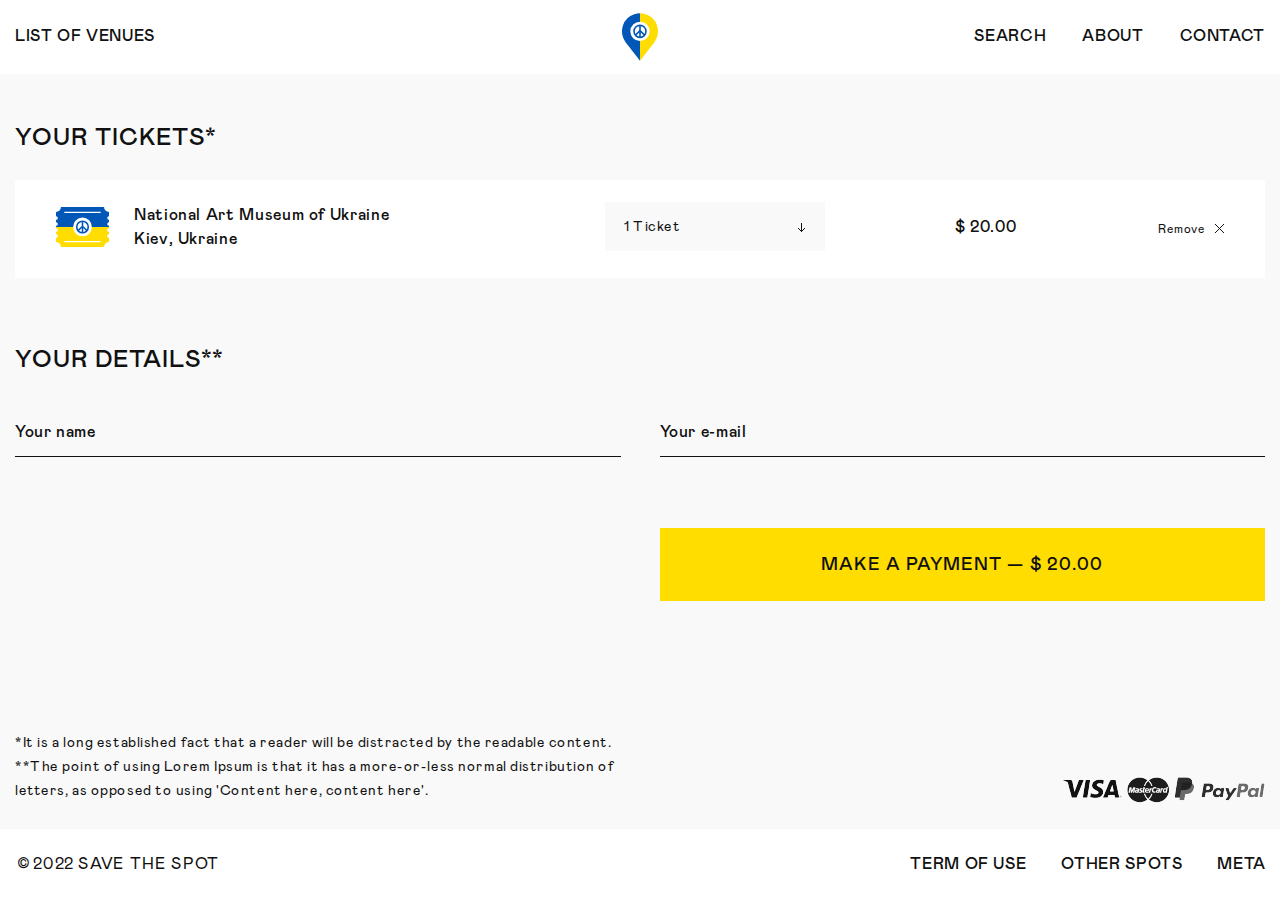
==== checkout.html @ 47de00b7 "init" ====
<!DOCTYPE html>
<html lang="en">
<head>
    <meta charset="UTF-8">
    <link rel="stylesheet" href="assets/css/style.min.css">
    
    <!-- Useful meta tags -->
    <meta http-equiv="x-ua-compatible" content="ie=edge">
    <meta name="viewport" content="width=device-width, initial-scale=1, shrink-to-fit=no">
    <meta name="robots" content="index, follow">
    <meta name="google" content="notranslate">
    <meta name="format-detection" content="telephone=no">
    <meta name="description" content="">
    
    <title>Checkout</title>
</head>
<body style="--header: 74px">

    <header class="header">
        <div class="container">
    
    
            <div class="header__row mini">
                <div>
                    <a class="header__left onMob" href="./list.html">Venues</a>
                    <a class="header__left onDesc" href="./list.html">List of Venues</a>
                </div>
    
                <a href="/" class="header__center">
                    <img class="header__logo-mini" src="assets/images/LOGO_LIM.svg" alt="" width="36" height="48">
                </a>
    
                <nav class="header__nav close-nav">
                    <div class="header__nav-close close-nav">
                        <img class="close-nav" src="assets/images/closeWhite.svg" alt="">
                    </div>
                    <ul>
                        <li><a href="#">Search</a></li>
                        <li><a href="#">About</a></li>
                        <li><a href="#">Contact</a></li>
                    </ul>
                </nav>
                <div class="burger onMob">
                    <img src="assets/images/burger.png" alt="">
                </div>
            </div>
        </div>
    </header>

    <main >
        
        
        <section>
            <div class="container">
                <div class="checkout section-offset">
                    <h2>your tickets*</h2>
                    <ul class="checkout__tickets-list">
                        <li>
                            <img class="mob-order-1" src="assets/images/LOGO_TICKET.svg" alt="" width="53" height="40">
                            <h4 class="mob-order-2">
                                National Art Museum of Ukraine
                               <span> Kiev, Ukraine</span>
                            </h4>
                            <select class="selectCard mob-order-4">
                                <option value="1 Ticket">1 Ticket</option>
                                <option value="2 Tickets">2 Tickets</option>
                                <option value="3 Tickets">3 Tickets</option>
                                <option value="4 Tickets">4 Tickets</option>
                                <option value="5 Tickets">5 Tickets</option>
                            </select>
                            <div class="checkout__tickets-price mob-order-5">$ 20.00</div>
                            <div class="checkout__tickets-remove mob-order-3">Remove</div>
                        </li>
                    </ul>
                </div>
        
                <div class="section-offset form" style="--paddingDesc: 8px 0 0 0;--paddingMob: 19px 0 0 0">
                    <h2>your details**</h2>
                    <div class="form__form">
                        <div class="form__line">
                            <div>
                                <input type="text" class="input_line" placeholder="Your name">
                            </div>
                            <div>
                                <input type="text" class="input_line" placeholder="Your e-mail">
                            </div>
                            <div></div>
                            <button class="btn btn-yellow">make a payment — $ 20.00</button>
                        </div>
                    </div>
                </div>
        
                <div class="paymentPs">
                    <div class="paymentPs-text">
                        <p>*It is a long established fact that a reader will be distracted by the readable content.</p>
                        <p>**The point of using Lorem Ipsum is that it has a more-or-less normal distribution of letters,
                            as opposed to using 'Content here, content here'.</p>
                    </div>
                    <div class="paymentPs-icons">
                        <img src="assets/images/payment.png" alt="">
                    </div>
                </div>
            </div>
        </section>
        
        
    </main>

    
    
    <footer class="footer">
        <div class="container">
            <div class="footer__wrp">
                <div>
                    <span style="transform: scale(1.5) translateY(2px);display: inline-block">©</span>
                    2022 save the spot
                </div>
                <ul class="onDesc">
                    <li><a href="#">term of use</a></li>
                    <li><a href="#">other spots</a></li>
                    <li><a href="#">meta</a></li>
                </ul>
            </div>
        </div>
    </footer>

    <script src="https://code.jquery.com/jquery-3.6.0.min.js" integrity="sha256-/xUj+3OJU5yExlq6GSYGSHk7tPXikynS7ogEvDej/m4=" crossorigin="anonymous"></script>
    <script src="assets/js/app.js"></script>
</body>
</html>
---- assets/css/style.min.css ----
@font-face {
  font-family: "Mabry Pro";
  src: url("../fonts/woff/MabryPro-Bold.woff2") format("woff2"), url("../fonts/woff/MabryPro-Bold.woff") format("woff");
  font-weight: bold;
  font-style: normal;
  font-display: swap;
}
@font-face {
  font-family: "Mabry Pro";
  src: url("../fonts/woff/MabryPro-Black.woff2") format("woff2"), url("../fonts/woff/MabryPro-Black.woff") format("woff");
  font-weight: 900;
  font-style: normal;
  font-display: swap;
}
@font-face {
  font-family: "Mabry Pro Italic";
  src: url("../fonts/woff/MabryPro-BlackItalic.woff2") format("woff2"), url("../fonts/woff/MabryPro-BlackItalic.woff") format("woff");
  font-weight: 900;
  font-style: italic;
  font-display: swap;
}
@font-face {
  font-family: "Mabry Pro";
  src: url("../fonts/woff/MabryPro-Regular.woff2") format("woff2"), url("../fonts/woff/MabryPro-Regular.woff") format("woff");
  font-weight: normal;
  font-style: normal;
  font-display: swap;
}
@font-face {
  font-family: "Mabry Pro";
  src: url("../fonts/woff/Mabry Pro Medium.woff2") format("woff2");
  font-weight: 500;
  font-style: normal;
  font-display: swap;
}
@font-face {
  font-family: "Mabry Pro Italic";
  src: url("../fonts/woff/Mabry Pro Medium Italic.woff2") format("woff2");
  font-weight: 500;
  font-style: italic;
  font-display: swap;
}
@font-face {
  font-family: "Mabry Pro Italic";
  src: url("../fonts/woff/Mabry Pro Light Italic.woff2") format("woff2");
  font-weight: 300;
  font-style: italic;
  font-display: swap;
}
@font-face {
  font-family: "Mabry Pro";
  src: url("../fonts/woff/Mabry Pro Light.woff2") format("woff2");
  font-weight: 300;
  font-style: normal;
  font-display: swap;
}
@font-face {
  font-family: "Mabry Pro Italic";
  src: url("../fonts/woff/Mabry Pro Italic.woff2") format("woff2");
  font-weight: 400;
  font-style: italic;
  font-display: swap;
}
html, body, div, span, applet, object, iframe,
h1, h2, h3, h4, h5, h6, p, blockquote, pre,
a, abbr, acronym, address, big, cite, code,
del, dfn, em, img, ins, kbd, q, s, samp,
small, strike, strong, sub, sup, tt, var,
b, u, i, center,
dl, dt, dd, ol, ul, li,
fieldset, form, label, legend,
table, caption, tbody, tfoot, thead, tr, th, td,
article, aside, canvas, details, embed,
figure, figcaption, footer, header, hgroup,
menu, nav, output, ruby, section, summary,
time, mark, audio, video {
  margin: 0;
  padding: 0;
  border: 0;
  font-size: 100%;
  font: inherit;
  text-decoration: none;
  vertical-align: baseline;
}

/* HTML5 display-role reset for older browsers */
article, aside, details, figcaption, figure,
footer, header, hgroup, menu, nav, section {
  display: block;
}

body {
  line-height: 1;
}

ol, ul {
  list-style: none;
}

blockquote, q {
  quotes: none;
}

blockquote:before, blockquote:after,
q:before, q:after {
  content: "";
  content: none;
}

table {
  border-collapse: collapse;
  border-spacing: 0;
}

/*
 * Custom Select jQuery Plugin Base
 */
.custom-select {
  position: relative;
  min-width: 220px;
  display: flex;
  padding: 0 30px 0 19px;
  background: #fff;
  height: 49px;
  font-family: inherit;
  font-size: 14px;
  line-height: 24px;
  align-items: center;
}
.custom-select.custom-select--active:after {
  transform: rotate(180deg);
}
.custom-select:after {
  content: "";
  position: absolute;
  top: 21px;
  right: 20px;
  width: 7px;
  height: 9px;
  pointer-events: none;
  transition: 0.2s;
  display: block;
  background: url("../images/arrow.png") center/contain no-repeat;
}
.custom-select__option {
  overflow: hidden;
  box-sizing: border-box;
  display: block;
  width: 100%;
  padding: 0;
  background-color: transparent;
  border-radius: 0;
  font-family: inherit;
  white-space: nowrap;
  text-align: left;
  outline: none;
  border: none;
  text-overflow: ellipsis;
  cursor: pointer;
  user-select: none;
  -webkit-appearance: none;
  -moz-appearance: none;
  appearance: none;
  font-size: 14px;
  line-height: 24px;
}
.custom-select__option-wrap {
  position: relative;
}
.custom-select__input {
  box-sizing: border-box;
  display: block;
  width: 100%;
  padding: 0;
  border-width: 1px 0;
  border-style: solid;
  border-radius: 0;
  font-family: inherit;
  -webkit-appearance: none;
  -moz-appearance: none;
  appearance: none;
}
.custom-select__dropdown {
  position: absolute;
  box-sizing: border-box;
  width: 100%;
  top: 100%;
  background: #fff;
  left: 0;
  z-index: 1005;
  padding: 10px 10px 10px 19px;
  box-shadow: 0 6px 5px rgba(201, 201, 201, 0.55);
}
.custom-select__dropdown .custom-select__option {
  margin-bottom: 10px;
}
.custom-select--dropup .custom-select__dropdown {
  top: auto;
  bottom: 100%;
}

body, html {
  width: 100%;
  max-width: 100vw;
  overflow-x: hidden;
}

body {
  font-size: 16px;
  font-family: "Mabry Pro";
  font-weight: 400;
}

* {
  color: #111111;
  box-sizing: border-box;
  letter-spacing: 0.04em;
  font-family: "Mabry Pro";
}

button {
  border: none;
  cursor: pointer;
}

.center, .list__item-img, .home, .btn-blue, .btn-yellow {
  display: flex;
  align-items: center;
  justify-content: center;
}

main {
  background: #F9F9F9;
}

.container {
  padding: 0 15px;
  max-width: 1390px;
  margin: 0 auto;
}

.btn {
  cursor: pointer;
}

input {
  outline: none;
}

:root {
  --paddingDesc: 52px 0;
  --marginDesc: 0px 0;
  --paddingMob: 27px 0 00px;
  --marginMob: 0 0;
}

@media (min-width: 1150px) {
  .section-offset {
    margin: var(--marginDesc);
    padding: var(--paddingDesc);
  }
}
@media (max-width: 1150px) {
  .section-offset {
    margin: var(--marginMob);
    padding: var(--paddingMob);
  }
}

.h5, .header__row * {
  font-weight: 500;
  text-transform: uppercase;
}

h2 {
  font-size: 24px;
  font-weight: 500;
  text-transform: uppercase;
  margin-bottom: 30px;
}

.input_line {
  font-size: 16px;
  line-height: 24px;
  font-weight: 500;
  letter-spacing: 0.04em;
  height: 50px;
  color: #111111;
  padding-left: 0;
  background: none;
  width: 100%;
  border: none;
  border-bottom: 1px solid #111111;
}
.input_line::placeholder {
  color: #111111;
}

.bottomLine, .tabs ul li:before, .header__left:before, .hoverBottomLine:before, .footer ul a:before, .header__nav ul a:before {
  content: "";
  position: absolute;
  width: 100%;
  height: 2px;
  background: #111111;
  transform: scaleX(0);
  transition-delay: 0.45s;
  transition: transform 0.3s;
}

.hoverBottomLine, .footer ul a, .header__nav ul a {
  position: relative;
}
.hoverBottomLine:before, .footer ul a:before, .header__nav ul a:before {
  bottom: -4px;
  left: 0;
}
@media (min-width: 1150px) {
  .hoverBottomLine:hover:before, .footer ul a:hover:before, .header__nav ul a:hover:before {
    transform: scaleX(1);
  }
}

.header {
  background: #fff;
}
.header__row {
  display: grid;
  grid-template-columns: 1fr 363px 1fr;
  padding: 28px 0;
}
.header__row.mini {
  padding: 28px 0 13px;
}
.header__left {
  position: relative;
}
.header__left:before {
  bottom: -4px;
  left: 0;
}
.header__left.active:before {
  transform: scale(1);
}
.header__center {
  display: flex;
  align-items: flex-start;
  justify-content: center;
  margin-top: 3px;
}
.header__center img:nth-child(2) {
  margin: -13px -2px 0;
}
.header__logo-mini {
  margin-top: -18px;
}
.header__nav {
  display: flex;
  justify-content: flex-end;
}
.header__nav ul {
  display: flex;
}
.header__nav ul a {
  margin-left: 36px;
  position: relative;
}

.text-blue {
  color: #0057b7;
}

.text-yellow {
  color: #ffdd00;
}

.btn-yellow {
  background: #ffdd00;
  transition: 0.3s;
}
.btn-yellow:hover {
  background-color: #dbbe00;
}

.btn-blue {
  background: #0057b7;
  color: #fff;
  transition: 0.3s;
}
.btn-blue:hover {
  background-color: #004693;
}

.home {
  flex-direction: column;
  min-height: calc(100vh - 215px);
  padding: 0 0 19px 0;
  margin-bottom: -19px;
}
.home__title {
  font-size: 62px;
  line-height: 1.15em;
  letter-spacing: 0;
  font-weight: 700;
  text-transform: uppercase;
  padding: 0 20px;
  text-align: center;
}
@media (max-width: 1380px) {
  .home__title {
    font-size: calc(30px + 32 * (100vw - 320px) / 1390);
  }
}
.home__title * {
  letter-spacing: 0;
}
.home__btn {
  max-width: 400px;
  width: 100%;
  height: 73px;
  font-size: 24px;
  font-weight: 700;
  text-transform: uppercase;
  margin: 93px auto 0;
}

.tabs {
  height: 115px;
}
.tabs ul {
  display: flex;
  justify-content: space-between;
  align-items: center;
  line-height: 72px;
}
.tabs ul a {
  font-size: 24px;
  font-weight: 700;
  text-transform: uppercase;
}
.tabs ul li {
  position: relative;
}
.tabs ul li:before {
  bottom: 21px;
  left: 0;
}
.tabs ul li.active:before {
  transform: scaleX(1);
}

.list__wrp {
  margin-top: -15px;
  padding-bottom: 120px;
  display: grid;
  grid-template-columns: repeat(4, 1fr);
  grid-row-gap: 48px;
  grid-column-gap: 40px;
}
.list__item .sel {
  width: calc(100% - 70px);
  min-width: calc(100% - 70px);
}
.list__item .sel .custom-select {
  min-width: initial;
}
.list__item-img {
  height: 254px;
  width: 100%;
  background: #fff;
}
.list__item-img img {
  object-fit: contain;
  max-width: 100%;
  max-height: 100%;
}
.list__item h4 {
  line-height: 24px;
  font-weight: 500;
  margin: 11px 0 23px 0;
  padding-right: 15px;
}
.list__item-row {
  display: flex;
  align-items: center;
  justify-content: space-between;
}
.list__item-price {
  white-space: nowrap;
  font-size: 14px;
  font-weight: 500;
  transform: translate(1px, 1px);
}
.list__item .btn {
  height: 49px;
  width: 100%;
  font-size: 14px;
  font-weight: 400;
  text-transform: uppercase;
  margin-top: 23px;
}
.list__item .btn-yellow {
  font-weight: 500;
}
.list__item .btn-check {
  display: none;
}
.list__item.selected .btn-check {
  display: flex;
}
.list__item.selected .btn-supp {
  display: none;
}

.burger {
  cursor: pointer;
}

.checkout .custom-select {
  background: #f9f9f9;
}
.checkout__tickets-list li {
  display: grid;
  grid-template-columns: 58px 1fr 220px 259px 100px;
  grid-gap: 20px;
  align-items: center;
  background: #fff;
  padding: 22px 41px 27px;
  margin-bottom: 10px;
}
.checkout__tickets-list li h4 {
  max-width: 260px;
  font-weight: 500;
  line-height: 24px;
}
.checkout__tickets-price {
  text-align: center;
  font-weight: 500;
  padding-left: 22px;
}
.checkout__tickets-remove {
  cursor: pointer;
  font-size: 12px;
  display: flex;
  margin: 4px 0 0 0;
  align-items: center;
  justify-content: flex-end;
}
.checkout__tickets-remove:after {
  content: "";
  position: relative;
  display: block;
  width: 9px;
  height: 9px;
  margin-left: 10px;
  background: url("../images/close.png") center/contain no-repeat;
}

.form__line {
  display: grid;
  grid-template-columns: repeat(2, 1fr);
  grid-row-gap: 71px;
  grid-column-gap: 39px;
}
.form__form {
  padding: 5px 0 0 0;
}
.form .btn {
  height: 73px;
  font-size: 18px;
  font-weight: 500;
  text-transform: uppercase;
  letter-spacing: 0.06em;
}

.paymentPs {
  display: grid;
  grid-template-columns: repeat(2, 1fr);
  grid-gap: 30px;
  margin-top: 130px;
  padding-bottom: 26px;
}
.paymentPs-text {
  font-size: 14px;
  line-height: 24px;
  max-width: 630px;
}
.paymentPs-icons {
  display: flex;
  justify-content: flex-end;
  align-items: flex-end;
}
.paymentPs-icons img {
  width: fit-content;
  height: fit-content;
}

.footer {
  width: 100%;
  background: #fff;
  padding-bottom: 5px;
}
.footer__wrp {
  display: flex;
  align-items: center;
  justify-content: space-between;
  height: 69px;
  margin: 0 -1px 0 4px;
  text-transform: uppercase;
}
.footer ul {
  display: flex;
  align-items: center;
}
.footer ul a {
  margin-left: 35px;
  font-weight: 500;
}

@media (min-width: 1150px) {
  .onMob {
    display: none !important;
  }
}
@media (max-width: 1150px) {
  .onDesc {
    display: none !important;
  }

  .mob-order-1 {
    order: 1;
  }

  .mob-order-2 {
    order: 2;
  }

  .mob-order-3 {
    order: 3;
  }

  .mob-order-4 {
    order: 4;
  }

  .mob-order-5 {
    order: 5;
  }

  .mob-order-6 {
    order: 6;
  }

  .mob-order-7 {
    order: 7;
  }

  .burger {
    margin-left: auto;
  }

  .header__nav {
    position: fixed;
    top: 0;
    right: 0;
    width: 100vw;
    height: 100vh;
    z-index: 1111;
    background: rgba(0, 0, 0, 0.52);
    opacity: 0;
    visibility: hidden;
    transition: 0.4s;
  }
  .header__nav-close {
    position: absolute;
    top: 0;
    right: -330px;
    height: 50px;
    display: flex;
    align-items: center;
    justify-content: center;
    background: #ffdd00;
    cursor: pointer;
    width: 250px;
    transition: 0.4s;
  }
  .header__nav ul {
    position: absolute;
    top: 50px;
    right: -330px;
    flex-direction: column;
    padding: 0;
    align-items: start;
    background: #fff;
    width: 250px;
    box-shadow: 0 0 5px rgba(0, 0, 0, 0.13);
    height: 100vh;
    overflow-y: auto;
    transition: 0.4s;
  }
  .header__nav ul li {
    width: 100%;
  }
  .header__nav ul li:last-child {
    border-bottom: 1px solid rgba(0, 0, 0, 0.18);
  }
  .header__nav ul a {
    padding: 20px;
    margin-left: 0;
    width: 100%;
    display: block;
    border-top: 1px solid rgba(0, 0, 0, 0.18);
    transition: 0.3s;
  }
  .header__nav ul a:hover {
    background: #eeeeee;
  }
  .header__nav.active {
    opacity: 1;
    visibility: visible;
  }
  .header__nav.active ul {
    right: 0;
  }
  .header__nav.active .header__nav-close {
    right: 0;
  }

  .checkout__tickets-remove {
    padding-top: 1px;
  }
  .checkout__tickets-remove:after {
    content: none;
  }
  .checkout__tickets-price {
    align-items: center;
    justify-content: flex-end;
    display: flex;
    height: 100%;
  }
  .checkout__tickets-list {
    width: calc(100% + 36px);
    margin-left: -18px;
  }
  .checkout__tickets-list li {
    padding: 22px 18px 24px 18px;
    grid-template-columns: 70px calc(100% - 170px) 100px;
    align-items: start;
    grid-column-gap: 0;
    grid-row-gap: 15px;
  }
  .checkout__tickets-list li h4 {
    line-height: 18px;
  }
  .checkout__tickets-list li h4 span {
    font-size: 14px;
    display: block;
    font-weight: 400;
    padding-top: 1px;
  }
  .checkout .custom-select {
    order: 4;
    grid-column: 2/3;
    max-width: 220px;
    min-width: 160px;
  }

  .list__wrp {
    grid-template-columns: repeat(3, 1fr);
    grid-gap: 25px;
  }

  .tabs ul a {
    font-size: 20px;
  }
}
@media (max-width: 750px) {
  h2 {
    font-size: 16px;
  }

  .home {
    height: initial;
  }
  .home__title {
    height: calc(100vh - 142px - 73px - 74px);
    display: flex;
    flex-direction: column;
    align-items: center;
    justify-content: center;
    padding: 0;
    letter-spacing: -0.8px;
  }
  .home__title * {
    letter-spacing: -0.8px;
  }
  .home__btn {
    margin-top: 0;
  }

  .container {
    padding: 0 18px;
  }

  .header__row {
    grid-template-columns: 1fr 150px 1fr;
    padding: 23px 0;
  }
  .header__row.mini {
    padding: 23px 0 11px;
  }
  .header__logo-mini {
    margin-top: -15px;
  }
  .header__center img {
    width: 31px;
    height: 40px;
  }
  .header__center img:nth-child(2) {
    width: 158px;
    height: 103px;
    margin: -5px -21px;
  }

  .h5, .header__row * {
    font-size: 14px;
    font-weight: 400;
  }

  .tabs {
    height: initial;
  }

  .tabs ul a {
    font-size: 16px;
  }

  .form__line {
    grid-template-columns: 1fr;
    grid-gap: 10px;
  }
  .form__form {
    margin-top: -21px;
  }
  .form .btn {
    font-size: 16px;
    margin-top: 27px;
    height: 61px;
  }

  .input_line {
    font-size: 14px;
  }

  .paymentPs {
    grid-template-columns: 1fr;
    margin-top: 23px;
    grid-gap: 54px;
  }
  .paymentPs-icons {
    order: -1;
  }
  .paymentPs-icons img {
    width: 168px;
  }
  .paymentPs-text {
    font-size: 12px;
    line-height: 18px;
    padding-right: 15px;
  }

  .footer__wrp {
    font-size: 14px;
    margin: 0 -1px 0 3px;
    height: 62px;
  }

  .list__wrp {
    display: flex;
    justify-content: space-between;
    flex-wrap: wrap;
    grid-gap: 19px;
    grid-row-gap: 44px;
    padding-bottom: 71px;
  }
  .list__wrp > div {
    width: calc(50% - 10px);
  }

  .list__item-img {
    height: 155px;
  }
  .list__item-img img {
    max-width: 70%;
  }

  .list-tabs ul {
    line-height: 59px;
  }
  .list-tabs ul li:before {
    bottom: 14px;
    left: 0;
  }

  .list__wrp {
    margin-top: 28px;
  }
  .list__wrp .custom-select {
    padding: 0 28px 0 14px;
  }
  .list__wrp .custom-select:after {
    right: 13px;
  }

  .list__item h4 {
    font-size: 14px;
    padding-right: 0;
    line-height: 19px;
    font-weight: 500;
    margin: 17px 0 13px 0;
  }
  .list__item h4 span {
    display: block;
    font-weight: 400;
    margin-top: -1px;
  }
  .list__item .btn {
    margin-top: 12px;
  }
  .list__item .btn-check {
    font-size: 0;
  }
  .list__item .btn-check:After {
    content: "Checkout";
    font-size: 14px;
  }
}
@media (min-width: 550px) {
  .sm-mob {
    display: none !important;
  }
}
@media (max-width: 550px) {
  .sm-desc {
    display: none !important;
  }
}
@media (max-width: 350px) {
  .tabs ul a {
    font-size: 14px;
  }

  .checkout .custom-select {
    min-width: 140px;
  }
}
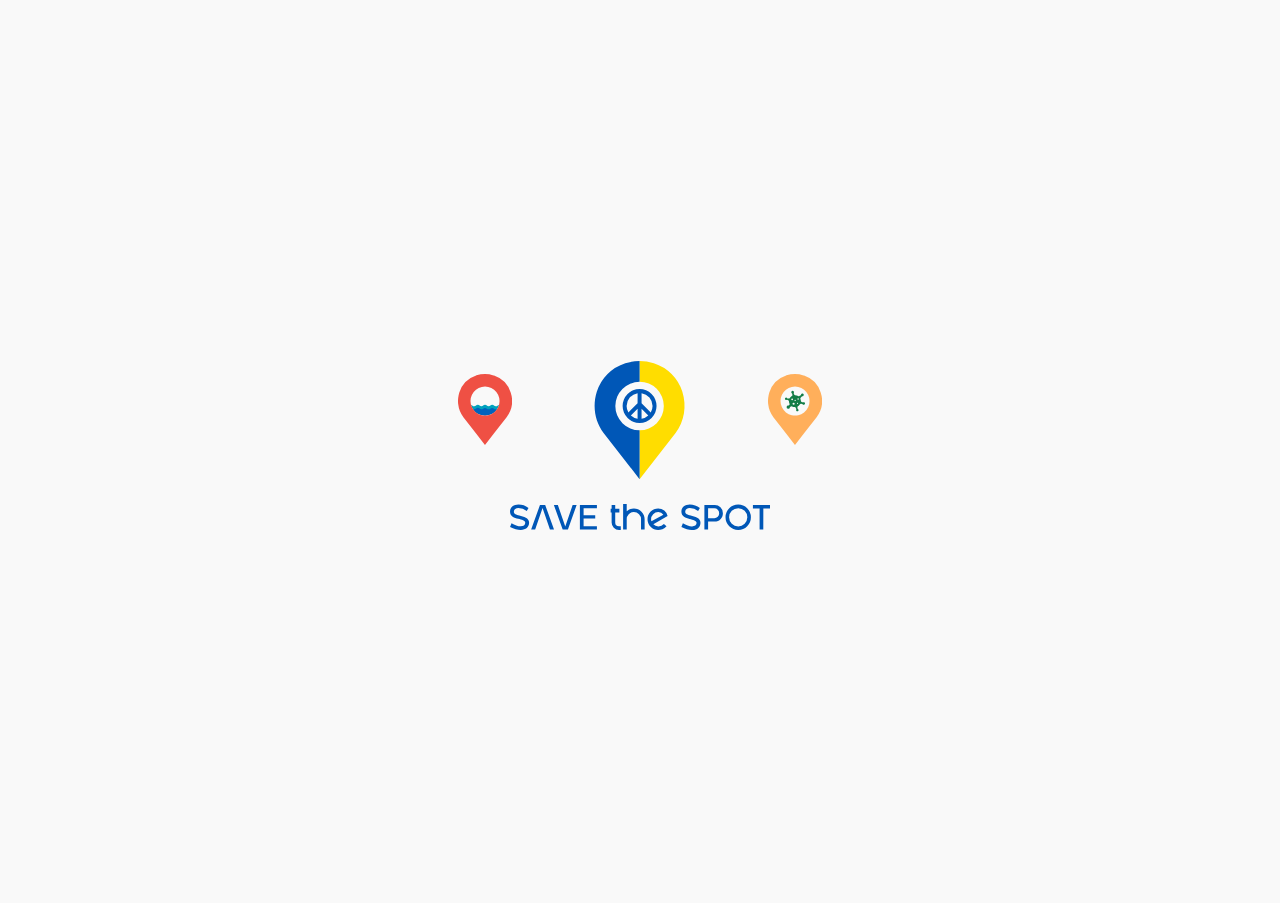
==== commit bdfb8e7e: "Add files via upload" ====
--- a/checkout.html
+++ b/checkout.html
@@ -1,130 +1,160 @@
-<!DOCTYPE html>
-<html lang="en">
-<head>
-    <meta charset="UTF-8">
-    <link rel="stylesheet" href="assets/css/style.min.css">
-    
-    <!-- Useful meta tags -->
-    <meta http-equiv="x-ua-compatible" content="ie=edge">
-    <meta name="viewport" content="width=device-width, initial-scale=1, shrink-to-fit=no">
-    <meta name="robots" content="index, follow">
-    <meta name="google" content="notranslate">
-    <meta name="format-detection" content="telephone=no">
-    <meta name="description" content="">
-    
-    <title>Checkout</title>
-</head>
-<body style="--header: 74px">
-
-    <header class="header">
-        <div class="container">
-    
-    
-            <div class="header__row mini">
-                <div>
-                    <a class="header__left onMob" href="./list.html">Venues</a>
-                    <a class="header__left onDesc" href="./list.html">List of Venues</a>
-                </div>
-    
-                <a href="/" class="header__center">
-                    <img class="header__logo-mini" src="assets/images/LOGO_LIM.svg" alt="" width="36" height="48">
-                </a>
-    
-                <nav class="header__nav close-nav">
-                    <div class="header__nav-close close-nav">
-                        <img class="close-nav" src="assets/images/closeWhite.svg" alt="">
-                    </div>
-                    <ul>
-                        <li><a href="#">Search</a></li>
-                        <li><a href="#">About</a></li>
-                        <li><a href="#">Contact</a></li>
-                    </ul>
-                </nav>
-                <div class="burger onMob">
-                    <img src="assets/images/burger.png" alt="">
-                </div>
-            </div>
-        </div>
-    </header>
-
-    <main >
+<!DOCTYPE html>
+<html lang="en">
+<head>
+    <meta charset="UTF-8">
+    <link rel="stylesheet" href="assets/css/style.min.css">
+    
+    <!-- Useful meta tags -->
+    <meta http-equiv="x-ua-compatible" content="ie=edge">
+    <meta name="viewport" content="width=device-width, initial-scale=1, shrink-to-fit=no">
+    <meta name="robots" content="index, follow">
+    <meta name="google" content="notranslate">
+    <meta name="format-detection" content="telephone=no">
+    <meta name="description" content="">
+    
+    <title>Checkout</title>
+    
+    <style>
+        .preloader{
+            position: fixed;
+            top: 50%;
+            left: 50%;
+            transform: translate(-50%, -50%);
+            width: 200vw;
+            height: 200vh;
+            background: #F9F9F9;
+            z-index: 2000;
+            display: flex;
+            justify-content: center;
+            align-items: center;
+            transition: .75s;
+        }
+        .preloader.hide{
+            opacity: 0;
+            transform: translate(-50%, -50%) scale(0.8);
+            visibility: hidden;
+        }
+    </style>
+</head>
+<body style="--header: 74px">
+
+    <div class="preloader">
+        <div class="header__center">
+            <img src="assets/images/WATER.svg" alt="" width="54" height="71">
+            <img src="assets/images/LOGO_FULL.svg" alt="" width="260" height="169">
+            <img src="assets/images/CORONA.svg" alt="" width="54" height="71">
+        </div>
+    </div>
+
+    <header class="header">
+        <div class="container">
+    
+    
+            <div class="header__row mini">
+                <div>
+                    <a class="header__left onMob" href="https://alexeysoloberezin.github.io/uk/list.html">Venues</a>
+                    <a class="header__left onDesc" href="https://alexeysoloberezin.github.io/uk/list.html">List of Venues</a>
+                </div>
+    
+                <a href="https://alexeysoloberezin.github.io/uk/" class="header__center">
+                    <img class="header__logo-mini" src="assets/images/LOGO_LIM.svg" alt="" width="36" height="48">
+                </a>
+    
+                <nav class="header__nav close-nav">
+                    <div class="header__nav-close close-nav">
+                        <img class="close-nav" src="assets/images/closeWhite.svg" alt="">
+                    </div>
+                    <ul>
+                        <li><a href="#">Search</a></li>
+                        <li><a href="#">About</a></li>
+                        <li><a href="#">Contact</a></li>
+                    </ul>
+                </nav>
+                <div class="burger onMob">
+                    <img src="assets/images/burger.png" alt="">
+                </div>
+            </div>
+        </div>
+    </header>
+
+    <main >
+        
+        
+        <section>
+            <div class="container">
+                <div class="checkout section-offset">
+                    <h2>your tickets*</h2>
+                    <ul class="checkout__tickets-list">
+                        <li>
+                            <img class="mob-order-1" src="assets/images/LOGO_TICKET.svg" alt="" width="53" height="40">
+                            <h4 class="mob-order-2">
+                                National Art Museum of Ukraine
+                               <span> Kiev, Ukraine</span>
+                            </h4>
+                            <select class="selectCard mob-order-4">
+                                <option value="1 Ticket">1 Ticket</option>
+                                <option value="2 Tickets">2 Tickets</option>
+                                <option value="3 Tickets">3 Tickets</option>
+                                <option value="4 Tickets">4 Tickets</option>
+                                <option value="5 Tickets">5 Tickets</option>
+                            </select>
+                            <div class="checkout__tickets-price mob-order-5">$ 20.00</div>
+                            <div class="checkout__tickets-remove mob-order-3">Remove</div>
+                        </li>
+                    </ul>
+                </div>
+        
+                <div class="section-offset form" style="--paddingDesc: 8px 0 0 0;--paddingMob: 19px 0 0 0">
+                    <h2>your details**</h2>
+                    <div class="form__form">
+                        <div class="form__line">
+                            <div>
+                                <input type="text" class="input_line" placeholder="Your name">
+                            </div>
+                            <div>
+                                <input type="text" class="input_line" placeholder="Your e-mail">
+                            </div>
+                            <div></div>
+                            <button class="btn btn-yellow">make a payment — $ 20.00</button>
+                        </div>
+                    </div>
+                </div>
+        
+                <div class="paymentPs">
+                    <div class="paymentPs-text">
+                        <p>*It is a long established fact that a reader will be distracted by the readable content.</p>
+                        <p>**The point of using Lorem Ipsum is that it has a more-or-less normal distribution of letters,
+                            as opposed to using 'Content here, content here'.</p>
+                    </div>
+                    <div class="paymentPs-icons">
+                        <img src="assets/images/payment.png" alt="">
+                    </div>
+                </div>
+            </div>
+        </section>
+        
         
-        
-        <section>
-            <div class="container">
-                <div class="checkout section-offset">
-                    <h2>your tickets*</h2>
-                    <ul class="checkout__tickets-list">
-                        <li>
-                            <img class="mob-order-1" src="assets/images/LOGO_TICKET.svg" alt="" width="53" height="40">
-                            <h4 class="mob-order-2">
-                                National Art Museum of Ukraine
-                               <span> Kiev, Ukraine</span>
-                            </h4>
-                            <select class="selectCard mob-order-4">
-                                <option value="1 Ticket">1 Ticket</option>
-                                <option value="2 Tickets">2 Tickets</option>
-                                <option value="3 Tickets">3 Tickets</option>
-                                <option value="4 Tickets">4 Tickets</option>
-                                <option value="5 Tickets">5 Tickets</option>
-                            </select>
-                            <div class="checkout__tickets-price mob-order-5">$ 20.00</div>
-                            <div class="checkout__tickets-remove mob-order-3">Remove</div>
-                        </li>
-                    </ul>
-                </div>
-        
-                <div class="section-offset form" style="--paddingDesc: 8px 0 0 0;--paddingMob: 19px 0 0 0">
-                    <h2>your details**</h2>
-                    <div class="form__form">
-                        <div class="form__line">
-                            <div>
-                                <input type="text" class="input_line" placeholder="Your name">
-                            </div>
-                            <div>
-                                <input type="text" class="input_line" placeholder="Your e-mail">
-                            </div>
-                            <div></div>
-                            <button class="btn btn-yellow">make a payment — $ 20.00</button>
-                        </div>
-                    </div>
-                </div>
-        
-                <div class="paymentPs">
-                    <div class="paymentPs-text">
-                        <p>*It is a long established fact that a reader will be distracted by the readable content.</p>
-                        <p>**The point of using Lorem Ipsum is that it has a more-or-less normal distribution of letters,
-                            as opposed to using 'Content here, content here'.</p>
-                    </div>
-                    <div class="paymentPs-icons">
-                        <img src="assets/images/payment.png" alt="">
-                    </div>
-                </div>
-            </div>
-        </section>
-        
-        
-    </main>
-
-    
-    
-    <footer class="footer">
-        <div class="container">
-            <div class="footer__wrp">
-                <div>
-                    <span style="transform: scale(1.5) translateY(2px);display: inline-block">©</span>
-                    2022 save the spot
-                </div>
-                <ul class="onDesc">
-                    <li><a href="#">term of use</a></li>
-                    <li><a href="#">other spots</a></li>
-                    <li><a href="#">meta</a></li>
-                </ul>
-            </div>
-        </div>
-    </footer>
-
-    <script src="https://code.jquery.com/jquery-3.6.0.min.js" integrity="sha256-/xUj+3OJU5yExlq6GSYGSHk7tPXikynS7ogEvDej/m4=" crossorigin="anonymous"></script>
-    <script src="assets/js/app.js"></script>
-</body>
-</html>
+    </main>
+
+    
+    
+    <footer class="footer">
+        <div class="container">
+            <div class="footer__wrp">
+                <div>
+                    <span style="transform: scale(1.5) translateY(2px);display: inline-block">©</span>
+                    2022 save the spot
+                </div>
+                <ul class="onDesc">
+                    <li><a href="#">term of use</a></li>
+                    <li><a href="#">other spots</a></li>
+                    <li><a href="#">meta</a></li>
+                </ul>
+            </div>
+        </div>
+    </footer>
+
+    <script src="https://code.jquery.com/jquery-3.6.0.min.js" integrity="sha256-/xUj+3OJU5yExlq6GSYGSHk7tPXikynS7ogEvDej/m4=" crossorigin="anonymous"></script>
+    <script src="assets/js/app.js"></script>
+</body>
+</html>
--- a/assets/css/style.min.css
+++ b/assets/css/style.min.css
@@ -296,7 +296,7 @@
   color: #111111;
 }
 
-.bottomLine, .tabs ul li:before, .header__left:before, .hoverBottomLine:before, .footer ul a:before, .header__nav ul a:before {
+.bottomLine, .tabs ul li:before, .home .underline:before, .header__left:before, .hoverBottomLine:before, .footer ul a:before, .header__nav ul a:before {
   content: "";
   position: absolute;
   width: 100%;
@@ -392,7 +392,7 @@
 
 .home {
   flex-direction: column;
-  min-height: calc(100vh - 215px);
+  min-height: calc(100vh - 215px - 96px);
   padding: 0 0 19px 0;
   margin-bottom: -19px;
 }
@@ -422,6 +422,14 @@
   text-transform: uppercase;
   margin: 93px auto 0;
 }
+.home .underline {
+  display: inline-block;
+  position: relative;
+}
+.home .underline:before {
+  bottom: -10px;
+  transform: scale(1);
+}
 
 .tabs {
   height: 115px;
@@ -430,7 +438,9 @@
   display: flex;
   justify-content: space-between;
   align-items: center;
+  flex-wrap: wrap;
   line-height: 72px;
+  margin: 0 -8px;
 }
 .tabs ul a {
   font-size: 24px;
@@ -439,6 +449,7 @@
 }
 .tabs ul li {
   position: relative;
+  margin: 0 8px;
 }
 .tabs ul li:before {
   bottom: 21px;
@@ -457,8 +468,8 @@
   grid-column-gap: 40px;
 }
 .list__item .sel {
-  width: calc(100% - 70px);
-  min-width: calc(100% - 70px);
+  width: calc(100% - 90px);
+  min-width: calc(100% - 90px);
 }
 .list__item .sel .custom-select {
   min-width: initial;
